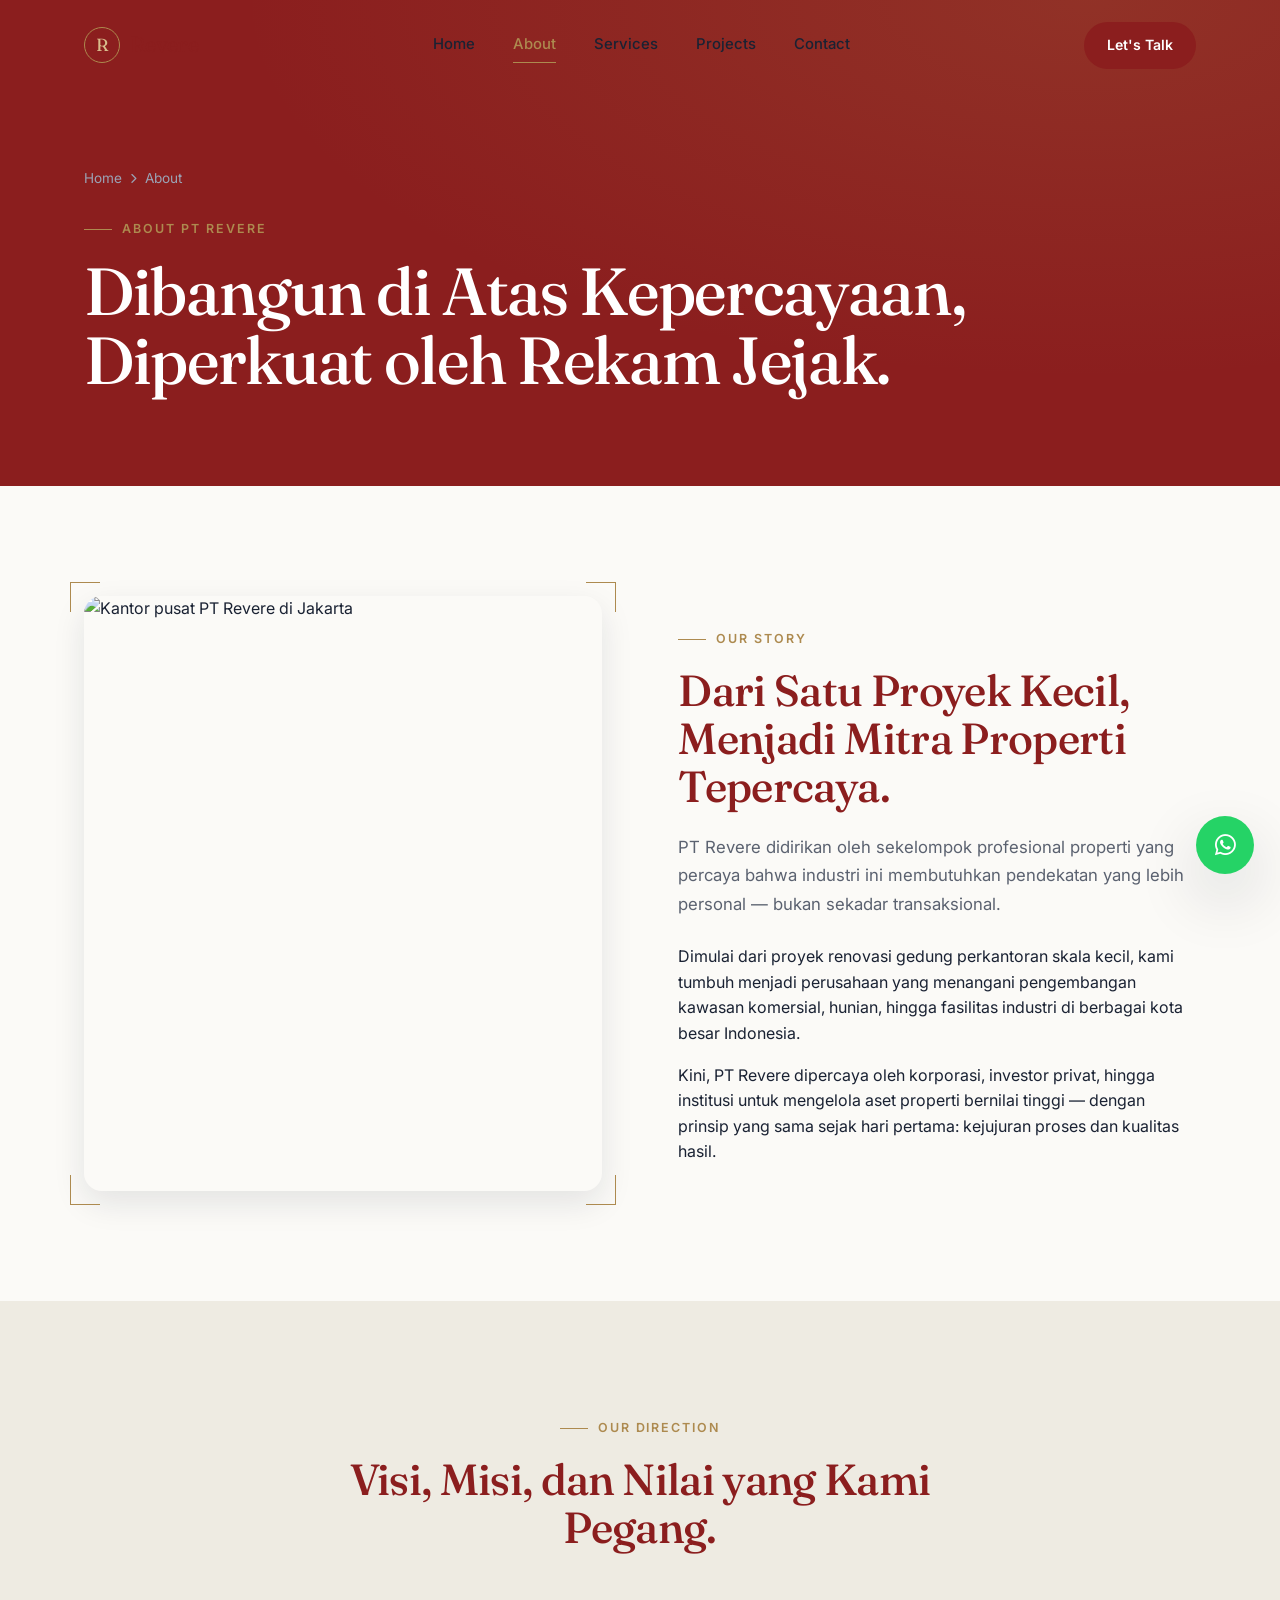
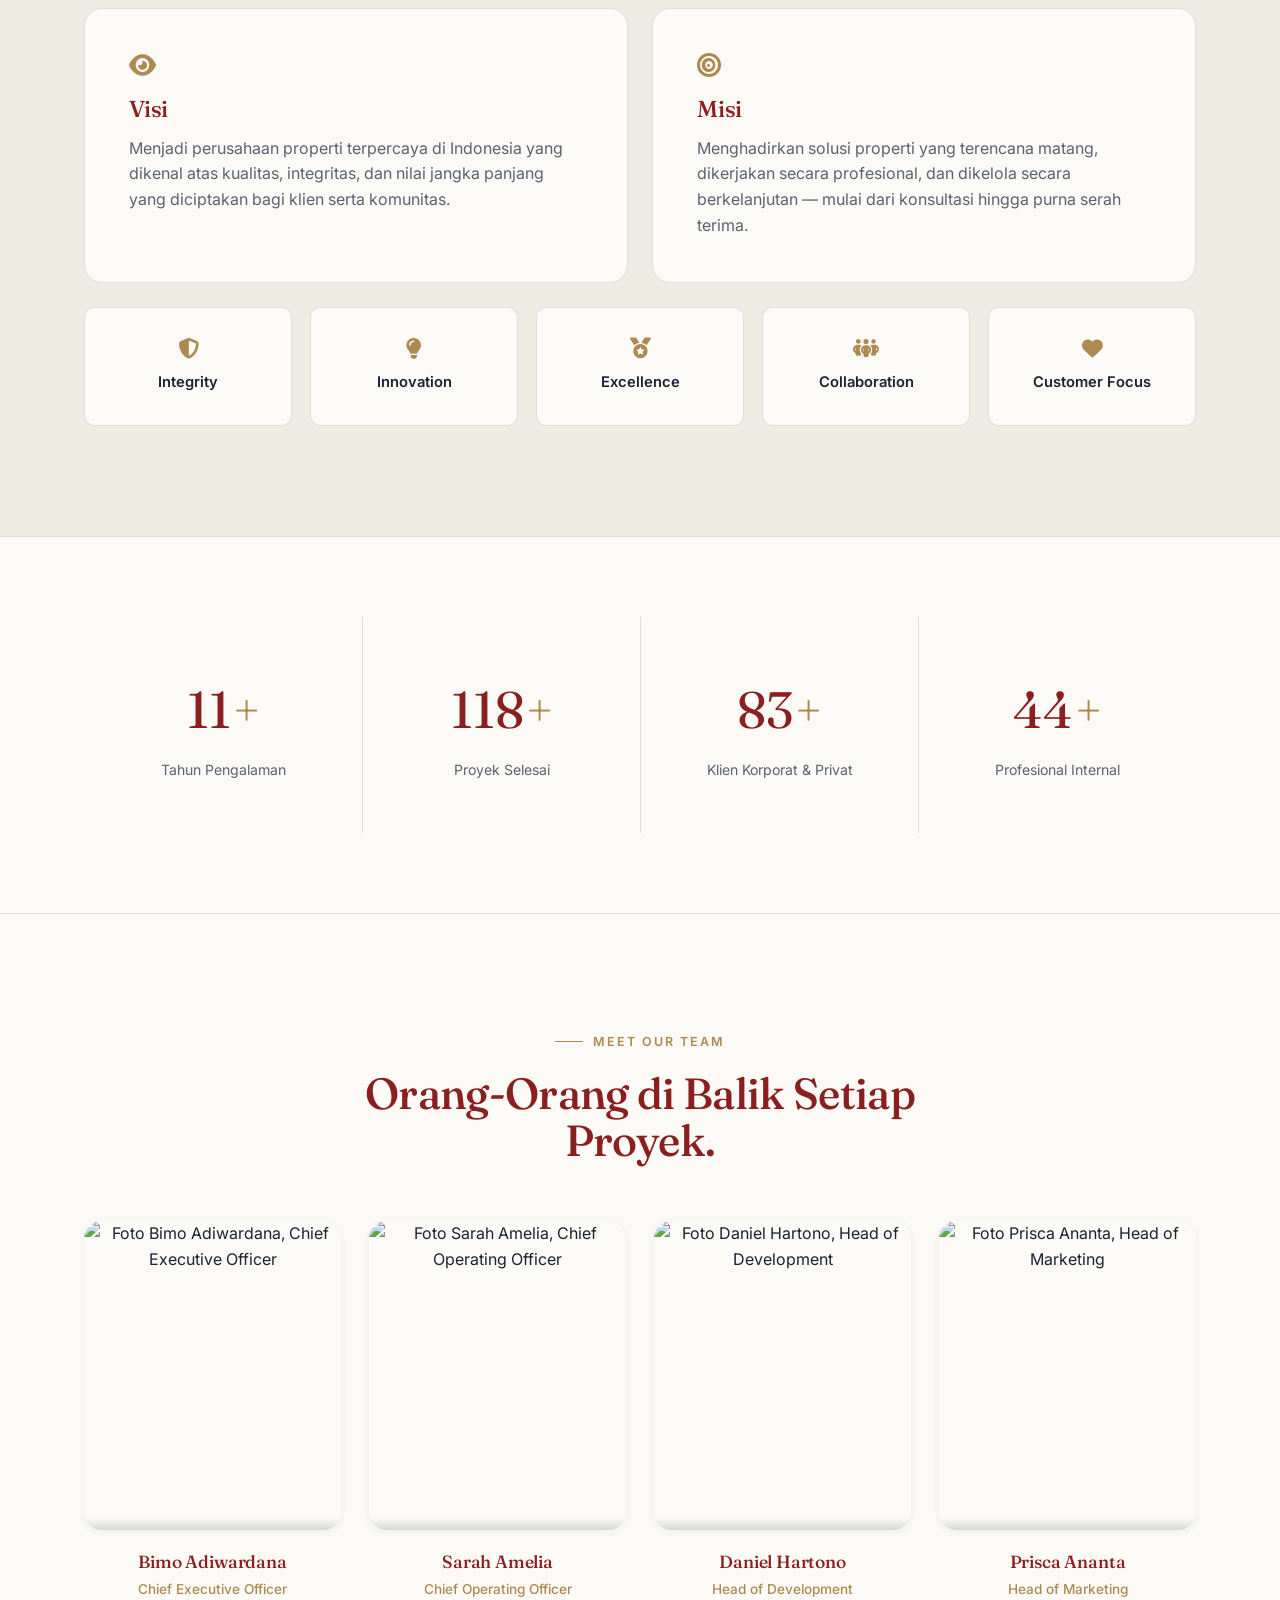
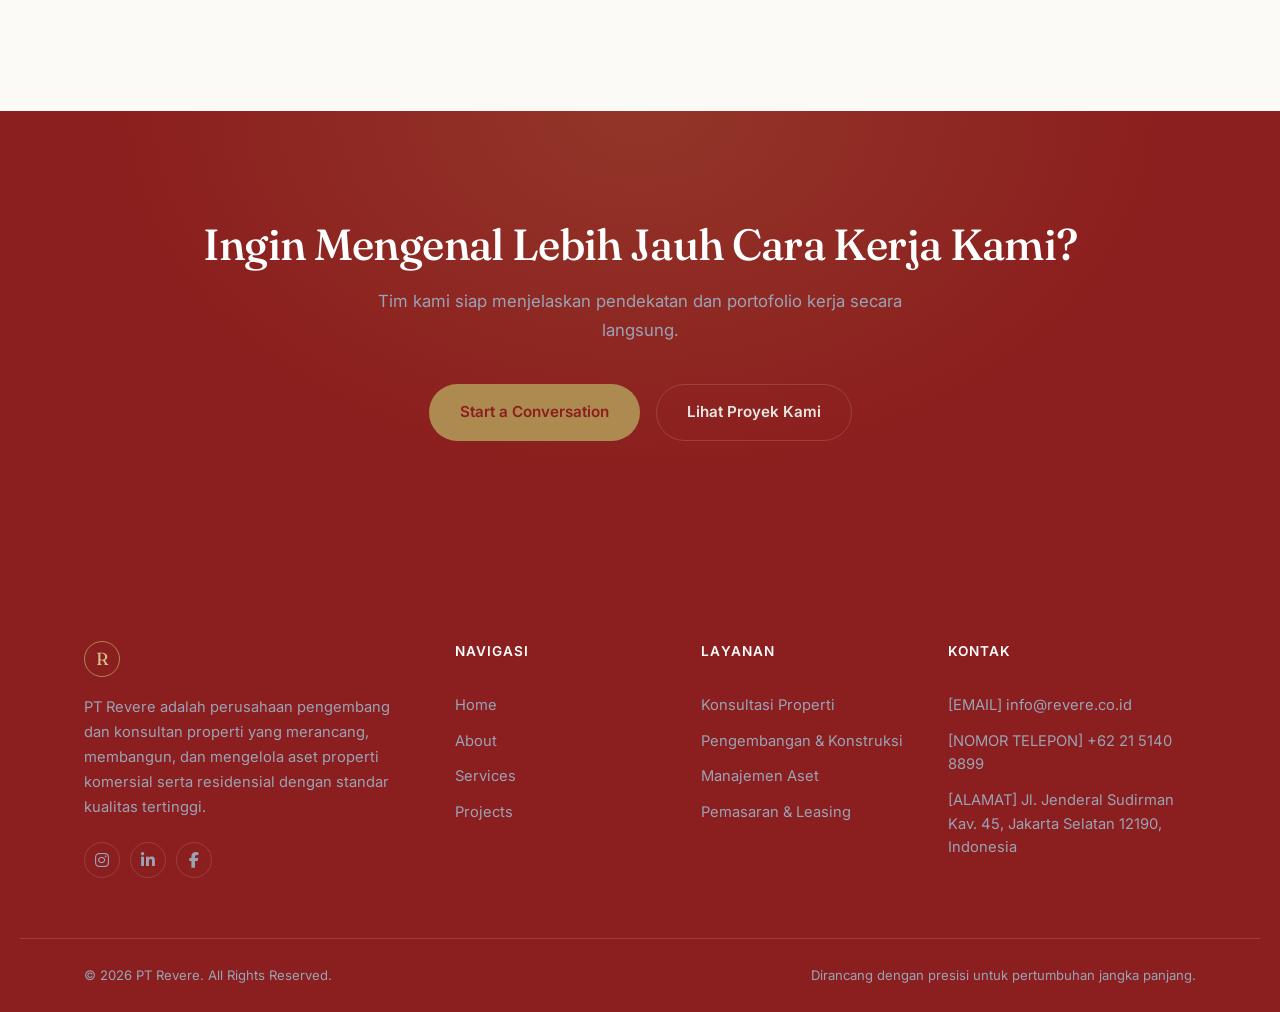
==== about.html @ 0e7189b9 "fix all" ====
<!DOCTYPE html>
<html lang="id">
<head>
<meta charset="UTF-8">
<meta name="viewport" content="width=device-width, initial-scale=1.0">
<title>Tentang Kami — PT Revere</title>
<meta name="description" content="Kenali PT Revere: sejarah, visi, misi, nilai inti, dan tim di balik proyek-proyek properti terpercaya.">
<meta name="robots" content="index, follow">
<link rel="canonical" href="https://www.revere.co.id/about.html">

<!-- Open Graph -->
<meta property="og:type" content="website">
<meta property="og:title" content="Tentang Kami — PT Revere">
<meta property="og:description" content="Kenali PT Revere: sejarah, visi, misi, nilai inti, dan tim di balik proyek-proyek properti terpercaya.">
<meta property="og:url" content="https://www.revere.co.id/about.html">
<meta property="og:site_name" content="PT Revere">
<meta property="og:image" content="https://www.revere.co.id/assets/images/hero/og-cover.jpg">
<meta name="twitter:card" content="summary_large_image">

<!-- Favicon -->
<link rel="icon" type="image/png" href="assets/images/favicon.png">

<!-- Fonts -->
<link rel="preconnect" href="https://fonts.googleapis.com">
<link rel="preconnect" href="https://fonts.gstatic.com" crossorigin>
<link href="https://fonts.googleapis.com/css2?family=Fraunces:ital,opsz,wght@0,9..144,300;0,9..144,400;0,9..144,500;0,9..144,600;1,9..144,400;1,9..144,500&family=Inter:wght@300;400;500;600;700&display=swap" rel="stylesheet">

<!-- Icons -->
<link rel="stylesheet" href="https://cdnjs.cloudflare.com/ajax/libs/font-awesome/6.5.1/css/all.min.css">

<!-- Styles -->
<link rel="stylesheet" href="assets/css/style.css">

<!-- Structured Data -->
<script type="application/ld+json">
{
  "@context": "https://schema.org",
  "@type": "Organization",
  "name": "PT Revere",
  "url": "https://www.revere.co.id",
  "logo": "https://www.revere.co.id/assets/images/logo.png",
  "description": "PT Revere adalah perusahaan pengembang dan konsultan properti yang merancang, membangun, dan mengelola aset properti komersial serta residensial dengan standar kualitas tertinggi.",
  "address": {
    "@type": "PostalAddress",
    "streetAddress": "[ALAMAT] Jl. Jenderal Sudirman Kav. 45, Jakarta Selatan 12190, Indonesia"
  },
  "contactPoint": {
    "@type": "ContactPoint",
    "telephone": "[NOMOR TELEPON] +62 21 5140 8899",
    "contactType": "customer service"
  }
}
</script>
</head>
<body>
<a class="skip-link" href="#main-content">Langsung ke konten</a>
<header class="site-nav" id="siteNav">
  <div class="nav-inner">
    <a href="index.html" class="nav-logo" aria-label="PT Revere — Beranda">
      <span class="nav-logo-mark">R</span>
      <span class="nav-logo-text">Revere</span>
    </a>

    <nav class="nav-links" id="navLinks" aria-label="Navigasi utama">
      <a href="index.html" class="">Home</a>
      <a href="about.html" class="active">About</a>
      <a href="services.html" class="">Services</a>
      <a href="projects.html" class="">Projects</a>
      <a href="contact.html" class="">Contact</a>
    </nav>

    <div class="nav-actions">
      <a href="contact.html" class="btn btn-primary btn-sm nav-cta">Let's Talk</a>
      <button class="nav-toggle" id="navToggle" aria-label="Buka menu navigasi" aria-expanded="false" aria-controls="mobileDrawer">
        <span></span><span></span><span></span>
      </button>
    </div>
  </div>
</header>

<div class="mobile-drawer" id="mobileDrawer" aria-hidden="true">
  <nav aria-label="Navigasi mobile">
    <a href="index.html" class="">Home</a>
    <a href="about.html" class="active">About</a>
    <a href="services.html" class="">Services</a>
    <a href="projects.html" class="">Projects</a>
    <a href="contact.html" class="">Contact</a>
  </nav>
  <div class="mobile-drawer-footer">
    <a href="contact.html" class="btn btn-primary btn-block">Let's Talk</a>
    <p>[NOMOR TELEPON] +62 21 5140 8899</p>
  </div>
</div>
<div class="drawer-overlay" id="drawerOverlay"></div>

<main id="main-content">

  <section class="page-header">
    <div class="container">
      <div class="breadcrumb"><a href="index.html">Home</a> <i class="fa-solid fa-chevron-right" style="font-size:.65rem"></i> <span>About</span></div>
      <span class="eyebrow">About PT Revere</span>
      <h1 class="h1">Dibangun di Atas Kepercayaan, Diperkuat oleh Rekam Jejak.</h1>
    </div>
  </section>

  <!-- ================= STORY ================= -->
  <section class="bg-paper">
    <div class="container split">
      <div class="split-media reveal">
        <div class="frame">
          <img src="https://images.unsplash.com/photo-1541888946425-d81bb19240f5?q=80&w=900&auto=format&fit=crop" alt="Kantor pusat PT Revere di Jakarta" loading="lazy">
        </div>
        <div class="corner-brackets"><span></span><span></span><span></span><span></span></div>
      </div>
      <div class="split-copy reveal">
        <span class="eyebrow">Our Story</span>
        <h2 class="h2">Dari Satu Proyek Kecil, Menjadi Mitra Properti Tepercaya.</h2>
        <p class="lede">PT Revere didirikan oleh sekelompok profesional properti yang percaya bahwa industri ini membutuhkan pendekatan yang lebih personal — bukan sekadar transaksional.</p>
        <p>Dimulai dari proyek renovasi gedung perkantoran skala kecil, kami tumbuh menjadi perusahaan yang menangani pengembangan kawasan komersial, hunian, hingga fasilitas industri di berbagai kota besar Indonesia.</p>
        <p>Kini, PT Revere dipercaya oleh korporasi, investor privat, hingga institusi untuk mengelola aset properti bernilai tinggi — dengan prinsip yang sama sejak hari pertama: kejujuran proses dan kualitas hasil.</p>
      </div>
    </div>
  </section>

  <!-- ================= VISION MISSION VALUES ================= -->
  <section class="bg-stone">
    <div class="container">
      <div class="section-label reveal">
        <span class="eyebrow" style="justify-content:center">Our Direction</span>
        <h2 class="h2">Visi, Misi, dan Nilai yang Kami Pegang.</h2>
      </div>

      <div class="vm-grid reveal">
        <div class="vm-card">
          <i class="fa-solid fa-eye"></i>
          <h3 class="h3">Visi</h3>
          <p>Menjadi perusahaan properti terpercaya di Indonesia yang dikenal atas kualitas, integritas, dan nilai jangka panjang yang diciptakan bagi klien serta komunitas.</p>
        </div>
        <div class="vm-card">
          <i class="fa-solid fa-bullseye"></i>
          <h3 class="h3">Misi</h3>
          <p>Menghadirkan solusi properti yang terencana matang, dikerjakan secara profesional, dan dikelola secara berkelanjutan — mulai dari konsultasi hingga purna serah terima.</p>
        </div>
      </div>

      <div class="values-row reveal">
        <div class="value-chip"><i class="fa-solid fa-shield-halved"></i><span>Integrity</span></div>
        <div class="value-chip"><i class="fa-solid fa-lightbulb"></i><span>Innovation</span></div>
        <div class="value-chip"><i class="fa-solid fa-medal"></i><span>Excellence</span></div>
        <div class="value-chip"><i class="fa-solid fa-people-group"></i><span>Collaboration</span></div>
        <div class="value-chip"><i class="fa-solid fa-heart"></i><span>Customer Focus</span></div>
      </div>
    </div>
  </section>

  <!-- ================= STATS ================= -->
  <section class="stats-strip section-tight">
    <div class="container">
      <div class="stats-grid">
                <div class="stat-item reveal">
          <div class="stat-value" data-count="12">
            <span class="num">0</span><span class="suffix">+</span>
          </div>
          <div class="stat-label">Tahun Pengalaman</div>
        </div>
                <div class="stat-item reveal">
          <div class="stat-value" data-count="120">
            <span class="num">0</span><span class="suffix">+</span>
          </div>
          <div class="stat-label">Proyek Selesai</div>
        </div>
                <div class="stat-item reveal">
          <div class="stat-value" data-count="85">
            <span class="num">0</span><span class="suffix">+</span>
          </div>
          <div class="stat-label">Klien Korporat &amp; Privat</div>
        </div>
                <div class="stat-item reveal">
          <div class="stat-value" data-count="45">
            <span class="num">0</span><span class="suffix">+</span>
          </div>
          <div class="stat-label">Profesional Internal</div>
        </div>
              </div>
    </div>
  </section>

  <!-- ================= TEAM ================= -->
  <section class="bg-paper">
    <div class="container">
      <div class="section-label reveal">
        <span class="eyebrow" style="justify-content:center">Meet Our Team</span>
        <h2 class="h2">Orang-Orang di Balik Setiap Proyek.</h2>
      </div>
      <div class="team-grid reveal">
                <div class="team-card">
          <div class="team-photo">
            <img src="https://images.unsplash.com/photo-1560250097-0b93528c311a?q=80&amp;w=800&amp;auto=format&amp;fit=crop" alt="Foto Bimo Adiwardana, Chief Executive Officer" loading="lazy">
            <div class="team-social">
              <a href="#" aria-label="LinkedIn Bimo Adiwardana"><i class="fa-brands fa-linkedin-in"></i></a>
              <a href="#" aria-label="Email Bimo Adiwardana"><i class="fa-solid fa-envelope"></i></a>
            </div>
          </div>
          <h3>Bimo Adiwardana</h3>
          <span>Chief Executive Officer</span>
        </div>
                <div class="team-card">
          <div class="team-photo">
            <img src="https://images.unsplash.com/photo-1573497019940-1c28c88b4f3e?q=80&amp;w=800&amp;auto=format&amp;fit=crop" alt="Foto Sarah Amelia, Chief Operating Officer" loading="lazy">
            <div class="team-social">
              <a href="#" aria-label="LinkedIn Sarah Amelia"><i class="fa-brands fa-linkedin-in"></i></a>
              <a href="#" aria-label="Email Sarah Amelia"><i class="fa-solid fa-envelope"></i></a>
            </div>
          </div>
          <h3>Sarah Amelia</h3>
          <span>Chief Operating Officer</span>
        </div>
                <div class="team-card">
          <div class="team-photo">
            <img src="https://images.unsplash.com/photo-1519085360753-af0119f7cbe7?q=80&amp;w=800&amp;auto=format&amp;fit=crop" alt="Foto Daniel Hartono, Head of Development" loading="lazy">
            <div class="team-social">
              <a href="#" aria-label="LinkedIn Daniel Hartono"><i class="fa-brands fa-linkedin-in"></i></a>
              <a href="#" aria-label="Email Daniel Hartono"><i class="fa-solid fa-envelope"></i></a>
            </div>
          </div>
          <h3>Daniel Hartono</h3>
          <span>Head of Development</span>
        </div>
                <div class="team-card">
          <div class="team-photo">
            <img src="https://images.unsplash.com/photo-1580489944761-15a19d654956?q=80&amp;w=800&amp;auto=format&amp;fit=crop" alt="Foto Prisca Ananta, Head of Marketing" loading="lazy">
            <div class="team-social">
              <a href="#" aria-label="LinkedIn Prisca Ananta"><i class="fa-brands fa-linkedin-in"></i></a>
              <a href="#" aria-label="Email Prisca Ananta"><i class="fa-solid fa-envelope"></i></a>
            </div>
          </div>
          <h3>Prisca Ananta</h3>
          <span>Head of Marketing</span>
        </div>
              </div>
    </div>
  </section>

  <!-- ================= CTA ================= -->
  <section class="cta-banner">
    <div class="container">
      <h2 class="h2">Ingin Mengenal Lebih Jauh Cara Kerja Kami?</h2>
      <p class="lede">Tim kami siap menjelaskan pendekatan dan portofolio kerja secara langsung.</p>
      <div class="cta-actions">
        <a href="contact.html" class="btn btn-on-ink">Start a Conversation</a>
        <a href="projects.html" class="btn btn-ghost-on-ink">Lihat Proyek Kami</a>
      </div>
    </div>
  </section>

</main>

<footer class="site-footer">
  <div class="footer-top">
    <div class="footer-brand">
      <a href="index.html" class="nav-logo">
        <span class="nav-logo-mark">R</span>
        <span class="nav-logo-text">Revere</span>
      </a>
      <p>PT Revere adalah perusahaan pengembang dan konsultan properti yang merancang, membangun, dan mengelola aset properti komersial serta residensial dengan standar kualitas tertinggi.</p>
      <div class="footer-social">
        <a href="https://instagram.com/revere.co.id" aria-label="Instagram PT Revere" target="_blank" rel="noopener"><i class="fa-brands fa-instagram"></i></a>
        <a href="https://linkedin.com/company/revere" aria-label="LinkedIn PT Revere" target="_blank" rel="noopener"><i class="fa-brands fa-linkedin-in"></i></a>
        <a href="https://facebook.com/revere.co.id" aria-label="Facebook PT Revere" target="_blank" rel="noopener"><i class="fa-brands fa-facebook-f"></i></a>
      </div>
    </div>

    <div class="footer-col">
      <h4>Navigasi</h4>
      <a href="index.html">Home</a>
      <a href="about.html">About</a>
      <a href="services.html">Services</a>
      <a href="projects.html">Projects</a>
    </div>

    <div class="footer-col">
      <h4>Layanan</h4>
      <a href="services.html">Konsultasi Properti</a>
      <a href="services.html">Pengembangan & Konstruksi</a>
      <a href="services.html">Manajemen Aset</a>
      <a href="services.html">Pemasaran & Leasing</a>
    </div>

    <div class="footer-col">
      <h4>Kontak</h4>
      <a href="mailto:[EMAIL] info@revere.co.id">[EMAIL] info@revere.co.id</a>
      <a href="tel:[NOMOR TELEPON] +62 21 5140 8899">[NOMOR TELEPON] +62 21 5140 8899</a>
      <span class="footer-address">[ALAMAT] Jl. Jenderal Sudirman Kav. 45, Jakarta Selatan 12190, Indonesia</span>
    </div>
  </div>

  <div class="footer-bottom">
    <p>&copy; 2026 PT Revere. All Rights Reserved.</p>
    <p class="footer-credit">Dirancang dengan presisi untuk pertumbuhan jangka panjang.</p>
  </div>
</footer>

<a href="https://wa.me/6281234567890" class="whatsapp-fab" aria-label="Hubungi via WhatsApp" target="_blank" rel="noopener">
  <i class="fa-brands fa-whatsapp"></i>
</a>

<script src="assets/js/script.js"></script>
</body>
</html>
---- assets/css/style.css ----
/* ============================================================
   PT REVERE — DESIGN SYSTEM
  Direction: "Ink & Bronze" — editorial, architectural, premium.
   Display: Fraunces (serif, editorial) · Body: Inter
   Signature: blueprint corner-brackets framing key visuals,
   referencing architectural drawing conventions.
   ============================================================ */

:root {
  /* Color */
  --ink:          #8B1E1E;   /* primary — deep red background */
  --ink-2:        #5C1212;   /* secondary red, for gradients/panels */
  --bronze:       #AD8A4F;   /* accent — warm bronze */
  --bronze-light: #D8BD8C;
  --stone:        #EEEBE2;   /* background — warm stone */
  --stone-deep:   #E4DFD1;
  --white:        #FFFFFF;
  --paper:        #FBFAF7;
  --text:         #1A2233;
  --text-muted:   #5B6270;
  --text-on-ink:  #E8E7E2;
  --text-on-ink-muted: #9AA3B5;
  --line:         rgba(16, 27, 45, 0.12);
  --line-on-ink:  rgba(232, 231, 226, 0.16);

  /* Type */
  --font-display: 'Fraunces', Georgia, serif;
  --font-body: 'Inter', -apple-system, BlinkMacSystemFont, sans-serif;

  /* Spacing / layout */
  --container: 1240px;
  --gutter: clamp(20px, 5vw, 64px);
  --radius: 10px;
  --radius-lg: 18px;
  --shadow-sm: 0 2px 10px rgba(16,27,45,0.06);
  --shadow-md: 0 12px 32px rgba(16,27,45,0.10);
  --shadow-lg: 0 24px 64px rgba(16,27,45,0.16);
  --ease: cubic-bezier(.4,0,.2,1);
}

/* ── Reset ─────────────────────────────────────────────────── */
*, *::before, *::after { box-sizing: border-box; }
html { scroll-behavior: smooth; }
@media (prefers-reduced-motion: reduce) {
  html { scroll-behavior: auto; }
  *, *::before, *::after { animation-duration: 0.01ms !important; animation-iteration-count: 1 !important; transition-duration: 0.01ms !important; scroll-behavior: auto !important; }
}
body {
  margin: 0;
  font-family: var(--font-body);
  color: var(--text);
  background: var(--paper);
  -webkit-font-smoothing: antialiased;
  line-height: 1.6;
  overflow-x: hidden;
}
img { max-width: 100%; display: block; }
a { color: inherit; text-decoration: none; }
ul { list-style: none; margin: 0; padding: 0; }
button { font-family: inherit; cursor: pointer; }
h1, h2, h3, h4 { font-family: var(--font-display); color: var(--ink); margin: 0; font-weight: 500; letter-spacing: -0.01em; }
p { margin: 0; }

.skip-link {
  position: absolute; left: -999px; top: 0; background: var(--ink); color: var(--white);
  padding: 12px 20px; z-index: 999; border-radius: 0 0 8px 0;
}
.skip-link:focus { left: 0; }

:focus-visible { outline: 2px solid var(--bronze); outline-offset: 3px; }

.container { max-width: var(--container); margin: 0 auto; padding: 0 var(--gutter); }

/* ── Type scale ────────────────────────────────────────────── */
.h1 { font-size: clamp(2.6rem, 5.2vw, 4.6rem); line-height: 1.04; letter-spacing: -0.02em; }
.h2 { font-size: clamp(2rem, 3.4vw, 3rem); line-height: 1.1; letter-spacing: -0.015em; }
.h3 { font-size: clamp(1.3rem, 1.8vw, 1.6rem); line-height: 1.25; }
.eyebrow {
  display: inline-flex; align-items: center; gap: 10px;
  font-size: 0.78rem; letter-spacing: 0.16em; text-transform: uppercase;
  color: var(--bronze); font-weight: 600; margin-bottom: 18px;
}
.eyebrow::before { content: ''; width: 28px; height: 1px; background: var(--bronze); display: inline-block; }
.lede { font-size: clamp(1.05rem, 1.3vw, 1.2rem); color: var(--text-muted); line-height: 1.7; }
.section-label { text-align: center; margin: 0 auto 56px; max-width: 640px; }
.section-label.left { margin-left: 0; text-align: left; }

/* ── Buttons ───────────────────────────────────────────────── */
.btn {
  display: inline-flex; align-items: center; justify-content: center; gap: 10px;
  padding: 15px 30px; border-radius: 100px; font-weight: 600; font-size: 0.95rem;
  border: 1px solid transparent; transition: all .3s var(--ease); white-space: nowrap;
}
.btn-primary { background: var(--ink); color: var(--white); }
.btn-primary:hover { background: var(--bronze); transform: translateY(-2px); box-shadow: var(--shadow-md); }
.btn-outline { background: transparent; border-color: var(--line); color: var(--ink); }
.btn-outline:hover { border-color: var(--ink); background: var(--ink); color: var(--white); }
.btn-on-ink { background: var(--bronze); color: var(--ink); }
.btn-on-ink:hover { background: var(--bronze-light); transform: translateY(-2px); }
.btn-ghost-on-ink { background: transparent; border-color: var(--line-on-ink); color: var(--text-on-ink); }
.btn-ghost-on-ink:hover { border-color: var(--bronze); color: var(--bronze-light); }
.btn-sm { padding: 11px 22px; font-size: 0.88rem; }
.btn-block { width: 100%; }
.text-link { display: inline-flex; align-items: center; gap: 8px; font-weight: 600; color: var(--ink); border-bottom: 1px solid var(--line); padding-bottom: 3px; transition: gap .25s var(--ease), color .25s; }
.text-link:hover { gap: 13px; color: var(--bronze); }

/* ── Navbar ────────────────────────────────────────────────── */
.site-nav {
  position: fixed; top: 0; left: 0; right: 0; z-index: 200;
  transition: background .35s var(--ease), box-shadow .35s var(--ease), padding .35s var(--ease), border-color .35s;
  padding: 22px 0;
  border-bottom: 1px solid transparent;
}
.site-nav.solid {
  background: rgba(251,250,247,0.92); backdrop-filter: blur(14px);
  box-shadow: var(--shadow-sm); padding: 14px 0; border-color: var(--line);
}
.nav-inner { max-width: var(--container); margin: 0 auto; padding: 0 var(--gutter); display: flex; align-items: center; justify-content: space-between; }
.nav-logo { display: flex; align-items: center; gap: 10px; }
.nav-logo-mark {
  width: 36px; height: 36px; border-radius: 50%; background: var(--ink); color: var(--bronze-light);
  display: flex; align-items: center; justify-content: center; font-family: var(--font-display); font-size: 1.1rem;
  border: 1px solid var(--bronze);
}
.nav-logo-text { font-family: var(--font-display); font-size: 1.35rem; color: var(--ink); letter-spacing: -0.01em; }
.site-nav.transparent-hero:not(.solid) .nav-logo-text,
.site-nav.transparent-hero:not(.solid) .nav-links a { color: var(--text-on-ink); }
.site-nav.transparent-hero:not(.solid) .nav-logo-mark { background: rgba(232,231,226,0.1); border-color: var(--bronze-light); }

.nav-links { display: flex; align-items: center; gap: 38px; }
.nav-links a { font-size: 0.93rem; font-weight: 500; color: var(--text); position: relative; padding: 4px 0; transition: color .25s; }
.nav-links a::after { content: ''; position: absolute; left: 0; bottom: -2px; width: 0; height: 1px; background: var(--bronze); transition: width .3s var(--ease); }
.nav-links a:hover, .nav-links a.active { color: var(--bronze); }
.nav-links a:hover::after, .nav-links a.active::after { width: 100%; }

.nav-actions { display: flex; align-items: center; gap: 18px; }
.nav-toggle { display: none; flex-direction: column; gap: 5px; background: none; border: none; padding: 6px; }
.nav-toggle span { width: 22px; height: 2px; background: var(--ink); transition: all .3s var(--ease); }
.site-nav.transparent-hero:not(.solid) .nav-toggle span { background: var(--text-on-ink); }

.mobile-drawer {
  position: fixed; top: 0; right: -100%; width: min(340px, 84vw); height: 100vh; z-index: 300;
  background: var(--ink); padding: 100px 32px 32px; transition: right .4s var(--ease);
  display: flex; flex-direction: column; justify-content: space-between;
}
.mobile-drawer.open { right: 0; }
.mobile-drawer nav { display: flex; flex-direction: column; gap: 6px; }
.mobile-drawer nav a { color: var(--text-on-ink); font-family: var(--font-display); font-size: 1.5rem; padding: 12px 0; border-bottom: 1px solid var(--line-on-ink); }
.mobile-drawer nav a.active { color: var(--bronze-light); }
.mobile-drawer-footer { display: flex; flex-direction: column; gap: 14px; }
.mobile-drawer-footer p { color: var(--text-on-ink-muted); font-size: 0.9rem; }
.drawer-overlay { position: fixed; inset: 0; background: rgba(16,27,45,0.5); z-index: 250; opacity: 0; visibility: hidden; transition: opacity .35s; }
.drawer-overlay.open { opacity: 1; visibility: visible; }

/* ── Hero ──────────────────────────────────────────────────── */
.hero {
  position: relative; background: var(--ink); color: var(--text-on-ink);
  padding: 200px 0 120px; overflow: hidden;
}
.hero::before {
  content: ''; position: absolute; inset: 0;
  background:
    linear-gradient(180deg, rgba(16,27,45,0.2), rgba(16,27,45,0.85)),
    radial-gradient(ellipse at 80% 20%, rgba(173,138,79,0.18), transparent 55%);
  z-index: 0;
}
.hero-grid {
  position: relative; z-index: 1; display: grid; grid-template-columns: 1.05fr 0.95fr;
  gap: clamp(30px, 6vw, 90px); align-items: center;
}
.hero-copy .h1 { color: var(--white); margin: 0 0 24px; }
.hero-copy .h1 em { font-style: italic; color: var(--bronze-light); font-weight: 400; }
.hero-copy .lede { color: var(--text-on-ink-muted); max-width: 460px; margin-bottom: 40px; }
.hero-actions { display: flex; gap: 16px; flex-wrap: wrap; }
.hero-visual { position: relative; }
.hero-frame { position: relative; border-radius: var(--radius-lg); overflow: hidden; aspect-ratio: 4/5; box-shadow: var(--shadow-lg); }
.hero-frame img { width: 100%; height: 100%; object-fit: cover; }
.hero-corner-brackets span { position: absolute; width: 34px; height: 34px; border: 1.5px solid var(--bronze-light); opacity: .9; }
.hero-corner-brackets span:nth-child(1){ top:-14px; left:-14px; border-right:none; border-bottom:none; }
.hero-corner-brackets span:nth-child(2){ top:-14px; right:-14px; border-left:none; border-bottom:none; }
.hero-corner-brackets span:nth-child(3){ bottom:-14px; left:-14px; border-right:none; border-top:none; }
.hero-corner-brackets span:nth-child(4){ bottom:-14px; right:-14px; border-left:none; border-top:none; }
.hero-badge {
  position: absolute; left: -28px; bottom: 34px; background: var(--paper); color: var(--ink);
  padding: 20px 24px; border-radius: var(--radius); box-shadow: var(--shadow-lg); max-width: 230px;
}
.hero-badge strong { display: block; font-family: var(--font-display); font-size: 1.7rem; color: var(--bronze); }
.hero-badge span { font-size: 0.82rem; color: var(--text-muted); }
.scroll-indicator {
  position: absolute; left: var(--gutter); bottom: 42px; z-index: 1; display: flex; align-items: center; gap: 12px;
  color: var(--text-on-ink-muted); font-size: 0.78rem; letter-spacing: 0.1em; text-transform: uppercase;
}
.scroll-indicator .line { width: 1px; height: 34px; background: linear-gradient(var(--bronze-light), transparent); animation: scrollLine 2s infinite var(--ease); }
@keyframes scrollLine { 0%{ transform: scaleY(0); transform-origin: top;} 50%{ transform: scaleY(1); transform-origin: top;} 51%{ transform-origin: bottom;} 100%{ transform: scaleY(0); transform-origin: bottom;} }

/* ── Page header (inner pages) ─────────────────────────────── */
.page-header { background: var(--ink); color: var(--text-on-ink); padding: 168px 0 90px; position: relative; overflow: hidden; }
.page-header::before { content:''; position:absolute; inset:0; background: radial-gradient(ellipse at 85% 0%, rgba(173,138,79,0.18), transparent 55%); }
.page-header .container { position: relative; z-index: 1; }
.page-header .h1 { color: var(--white); }
.breadcrumb { display: flex; gap: 8px; align-items: center; color: var(--text-on-ink-muted); font-size: 0.85rem; margin-bottom: 22px; }
.breadcrumb a { color: var(--text-on-ink-muted); transition: color .2s; }
.breadcrumb a:hover { color: var(--bronze-light); }

/* ── Sections ──────────────────────────────────────────────── */
section { padding: 110px 0; }
.section-tight { padding: 80px 0; }
.bg-stone { background: var(--stone); }
.bg-ink { background: var(--ink); color: var(--text-on-ink); }
.bg-ink .h2, .bg-ink .h3 { color: var(--white); }
.bg-paper { background: var(--paper); }

/* ── Trust stats ───────────────────────────────────────────── */
.stats-strip { border-top: 1px solid var(--line); border-bottom: 1px solid var(--line); background: var(--paper); }
.stats-grid { display: grid; grid-template-columns: repeat(4, 1fr); }
.stat-item { padding: 52px 24px; text-align: center; border-left: 1px solid var(--line); }
.stat-item:first-child { border-left: none; }
.stat-value { font-family: var(--font-display); font-size: clamp(2.2rem, 4vw, 3.2rem); color: var(--ink); display: flex; justify-content: center; gap: 2px; }
.stat-value .suffix { color: var(--bronze); }
.stat-label { color: var(--text-muted); font-size: 0.88rem; margin-top: 8px; }

/* ── About split ───────────────────────────────────────────── */
.split { display: grid; grid-template-columns: 1fr 1fr; gap: clamp(30px, 6vw, 90px); align-items: center; }
.split-media { position: relative; }
.split-media .frame { position: relative; border-radius: var(--radius-lg); overflow: hidden; box-shadow: var(--shadow-md); }
.split-media img { width: 100%; aspect-ratio: 4/4.6; object-fit: cover; }
.corner-brackets { position: absolute; inset: -14px; pointer-events: none; }
.corner-brackets span { position: absolute; width: 30px; height: 30px; border: 1.5px solid var(--bronze); }
.corner-brackets span:nth-child(1){ top:0; left:0; border-right:none; border-bottom:none; }
.corner-brackets span:nth-child(2){ top:0; right:0; border-left:none; border-bottom:none; }
.corner-brackets span:nth-child(3){ bottom:0; left:0; border-right:none; border-top:none; }
.corner-brackets span:nth-child(4){ bottom:0; right:0; border-left:none; border-top:none; }
.split-copy .h2 { margin-bottom: 22px; }
.split-copy p + p { margin-top: 16px; }
.split-copy .lede { margin-bottom: 26px; }

/* ── Vision / Mission / Values ─────────────────────────────── */
.vm-grid { display: grid; grid-template-columns: repeat(2, 1fr); gap: 24px; margin-bottom: 24px; }
.vm-card { background: var(--paper); border: 1px solid var(--line); border-radius: var(--radius-lg); padding: 44px; }
.vm-card i { color: var(--bronze); font-size: 1.5rem; margin-bottom: 18px; }
.vm-card h3 { margin-bottom: 12px; }
.vm-card p { color: var(--text-muted); }
.values-row { display: grid; grid-template-columns: repeat(5, 1fr); gap: 18px; }
.value-chip { text-align: center; padding: 30px 14px; background: var(--paper); border: 1px solid var(--line); border-radius: var(--radius); transition: border-color .25s, transform .25s; }
.value-chip:hover { border-color: var(--bronze); transform: translateY(-4px); }
.value-chip i { color: var(--bronze); font-size: 1.3rem; margin-bottom: 12px; }
.value-chip span { display: block; font-weight: 600; font-size: 0.92rem; }

/* ── Services ──────────────────────────────────────────────── */
.services-grid { display: grid; grid-template-columns: repeat(2, 1fr); gap: 1px; background: var(--line); border: 1px solid var(--line); border-radius: var(--radius-lg); overflow: hidden; }
.service-card { background: var(--paper); padding: 46px 42px; position: relative; transition: background .3s var(--ease); }
.service-card:hover { background: var(--ink); }
.service-card:hover .h3, .service-card:hover p { color: var(--text-on-ink); }
.service-card:hover .service-index { color: var(--bronze-light); border-color: var(--line-on-ink); }
.service-card:hover i { color: var(--bronze-light); }
.service-card:hover .service-arrow { opacity: 1; transform: translate(4px,-4px); border-color: var(--bronze-light); color: var(--bronze-light); }
.service-top { display: flex; justify-content: space-between; align-items: flex-start; margin-bottom: 28px; }
.service-index { font-family: var(--font-display); font-size: 0.85rem; color: var(--text-muted); border: 1px solid var(--line); border-radius: 100px; padding: 5px 12px; transition: color .3s, border-color .3s; }
.service-card i { font-size: 1.6rem; color: var(--ink); transition: color .3s; margin-bottom: 20px; display: block; }
.service-card h3 { margin-bottom: 12px; transition: color .3s; }
.service-card p { color: var(--text-muted); transition: color .3s; margin-bottom: 26px; max-width: 42ch; }
.service-arrow {
  width: 42px; height: 42px; border-radius: 50%; border: 1px solid var(--line);
  display: flex; align-items: center; justify-content: center; opacity: .7;
  transition: all .3s var(--ease); color: var(--ink);
}

/* ── Why choose us ─────────────────────────────────────────── */
.why-grid { display: grid; grid-template-columns: 1fr 1fr; gap: clamp(30px,6vw,90px); align-items: center; }
.why-list { display: flex; flex-direction: column; }
.why-item { display: flex; gap: 24px; padding: 26px 0; border-bottom: 1px solid var(--line); }
.why-item:first-child { padding-top: 0; }
.why-num { font-family: var(--font-display); font-size: 1.1rem; color: var(--bronze); min-width: 34px; }
.why-item h3 { margin-bottom: 8px; }
.why-item p { color: var(--text-muted); }
.why-media { position: relative; border-radius: var(--radius-lg); overflow: hidden; box-shadow: var(--shadow-md); aspect-ratio: 4/5; }
.why-media img { width: 100%; height: 100%; object-fit: cover; }

/* ── Projects ──────────────────────────────────────────────── */
.projects-grid { display: grid; grid-template-columns: repeat(2, 1fr); gap: 28px; }
.project-card { position: relative; border-radius: var(--radius-lg); overflow: hidden; box-shadow: var(--shadow-sm); }
.project-card .thumb { position: relative; aspect-ratio: 16/11; overflow: hidden; }
.project-card img { width: 100%; height: 100%; object-fit: cover; transition: transform .6s var(--ease); }
.project-card:hover img { transform: scale(1.06); }
.project-overlay { position: absolute; inset: 0; background: linear-gradient(180deg, rgba(16,27,45,0) 40%, rgba(16,27,45,0.82) 100%); opacity: 0; transition: opacity .35s; display:flex; align-items:flex-end; padding: 26px; }
.project-card:hover .project-overlay { opacity: 1; }
.project-overlay .text-link { color: var(--bronze-light); border-color: var(--line-on-ink); }
.project-body { padding: 22px 4px 4px; }
.project-cat { font-size: 0.76rem; text-transform: uppercase; letter-spacing: 0.1em; color: var(--bronze); font-weight: 600; }
.project-body h3 { margin: 8px 0 6px; }
.project-body p { color: var(--text-muted); font-size: 0.94rem; }
.projects-cta { text-align: center; margin-top: 54px; }

/* Filters (projects.php) */
.filter-bar { display: flex; gap: 10px; flex-wrap: wrap; justify-content: center; margin-bottom: 50px; }
.filter-btn { padding: 10px 22px; border-radius: 100px; border: 1px solid var(--line); background: var(--paper); font-weight: 500; font-size: 0.88rem; transition: all .25s; }
.filter-btn.active, .filter-btn:hover { background: var(--ink); color: var(--white); border-color: var(--ink); }
.project-item { transition: opacity .35s, transform .35s; }
.project-item.hidden-item { display: none; }

/* ── Team ──────────────────────────────────────────────────── */
.team-grid { display: grid; grid-template-columns: repeat(4, 1fr); gap: 28px; }
.team-card { text-align: center; }
.team-photo { position: relative; border-radius: var(--radius-lg); overflow: hidden; aspect-ratio: 3/3.6; margin-bottom: 18px; box-shadow: var(--shadow-sm); }
.team-photo img { width: 100%; height: 100%; object-fit: cover; }
.team-social { position: absolute; bottom: -50px; left: 0; right: 0; display: flex; justify-content: center; gap: 10px; padding: 14px; transition: bottom .3s var(--ease); background: linear-gradient(0deg, rgba(16,27,45,0.85), transparent); }
.team-card:hover .team-social { bottom: 0; }
.team-social a { width: 34px; height: 34px; border-radius: 50%; background: rgba(251,250,247,0.15); display: flex; align-items: center; justify-content: center; color: var(--white); border: 1px solid rgba(251,250,247,0.35); font-size: 0.85rem; }
.team-social a:hover { background: var(--bronze); border-color: var(--bronze); color: var(--ink); }
.team-card h3 { font-size: 1.1rem; }
.team-card span { color: var(--bronze); font-size: 0.85rem; font-weight: 500; }

/* ── Testimonials ──────────────────────────────────────────── */
.testi-track { display: flex; gap: 26px; overflow-x: auto; scroll-snap-type: x mandatory; padding-bottom: 10px; scrollbar-width: none; }
.testi-track::-webkit-scrollbar { display: none; }
.testi-card { scroll-snap-align: start; min-width: min(480px, 86vw); background: var(--paper); border: 1px solid var(--line); border-radius: var(--radius-lg); padding: 42px; display: flex; flex-direction: column; gap: 22px; }
.testi-card i.fa-quote-left { color: var(--bronze); font-size: 1.6rem; }
.testi-card p.quote { font-family: var(--font-display); font-size: 1.15rem; line-height: 1.6; color: var(--ink); font-style: italic; }
.testi-person { display: flex; align-items: center; gap: 14px; }
.testi-person img { width: 46px; height: 46px; border-radius: 50%; object-fit: cover; }
.testi-person strong { display: block; font-size: 0.95rem; }
.testi-person span { font-size: 0.82rem; color: var(--text-muted); }
.testi-nav { display: flex; gap: 12px; margin-top: 34px; justify-content: center; }
.testi-nav button { width: 40px; height: 40px; border-radius: 50%; border: 1px solid var(--line); background: var(--paper); display: flex; align-items: center; justify-content: center; transition: all .25s; }
.testi-nav button:hover { background: var(--ink); color: var(--white); border-color: var(--ink); }

/* ── CTA banner ────────────────────────────────────────────── */
.cta-banner { background: var(--ink); color: var(--text-on-ink); text-align: center; position: relative; overflow: hidden; }
.cta-banner::before { content:''; position:absolute; inset:0; background: radial-gradient(ellipse at 50% 0%, rgba(173,138,79,0.22), transparent 60%); }
.cta-banner .container { position: relative; z-index: 1; }
.cta-banner .h2 { color: var(--white); margin-bottom: 18px; }
.cta-banner .lede { color: var(--text-on-ink-muted); max-width: 560px; margin: 0 auto 40px; }
.cta-actions { display: flex; gap: 16px; justify-content: center; flex-wrap: wrap; }

/* ── Footer ────────────────────────────────────────────────── */
.site-footer { background: var(--ink); color: var(--text-on-ink-muted); padding-top: 90px; }
.footer-top { max-width: var(--container); margin: 0 auto; padding: 0 var(--gutter) 60px; display: grid; grid-template-columns: 1.6fr 1fr 1fr 1.2fr; gap: 40px; border-bottom: 1px solid var(--line-on-ink); }
.footer-brand p { margin: 18px 0 22px; font-size: 0.92rem; max-width: 34ch; line-height: 1.7; }
.footer-social { display: flex; gap: 10px; }
.footer-social a { width: 36px; height: 36px; border-radius: 50%; border: 1px solid var(--line-on-ink); display: flex; align-items: center; justify-content: center; transition: all .25s; }
.footer-social a:hover { background: var(--bronze); border-color: var(--bronze); color: var(--ink); }
.footer-col h4 { color: var(--white); font-family: var(--font-body); font-size: 0.85rem; text-transform: uppercase; letter-spacing: 0.08em; margin-bottom: 20px; font-weight: 600; }
.footer-col { display: flex; flex-direction: column; gap: 12px; }
.footer-col a, .footer-col span { font-size: 0.92rem; transition: color .2s; }
.footer-col a:hover { color: var(--bronze-light); }
.footer-address { line-height: 1.6; display: block; }
.footer-bottom { max-width: var(--container); margin: 0 auto; padding: 26px var(--gutter); display: flex; justify-content: space-between; font-size: 0.82rem; flex-wrap: wrap; gap: 10px; }

.whatsapp-fab {
  position: fixed; right: 26px; bottom: 26px; width: 58px; height: 58px; border-radius: 50%;
  background: #25D366; color: var(--white); display: flex; align-items: center; justify-content: center;
  font-size: 1.5rem; box-shadow: var(--shadow-lg); z-index: 150; transition: transform .3s var(--ease);
}
.whatsapp-fab:hover { transform: scale(1.08); }

/* ── Contact page ──────────────────────────────────────────── */
.contact-grid { display: grid; grid-template-columns: 0.85fr 1.15fr; gap: clamp(30px,6vw,80px); }
.contact-info-card { background: var(--ink); color: var(--text-on-ink); border-radius: var(--radius-lg); padding: 44px; height: fit-content; }
.contact-info-card h3 { color: var(--white); margin-bottom: 30px; }
.contact-info-item { display: flex; gap: 16px; padding: 18px 0; border-bottom: 1px solid var(--line-on-ink); }
.contact-info-item:last-of-type { border-bottom: none; }
.contact-info-item i { color: var(--bronze-light); font-size: 1.05rem; margin-top: 3px; }
.contact-info-item strong { display: block; font-size: 0.8rem; text-transform: uppercase; letter-spacing: 0.06em; color: var(--text-on-ink-muted); margin-bottom: 5px; }
.contact-info-item span, .contact-info-item a { font-size: 0.96rem; color: var(--text-on-ink); }
.contact-form-wrap { background: var(--paper); border: 1px solid var(--line); border-radius: var(--radius-lg); padding: 44px; }
.form-grid { display: grid; grid-template-columns: 1fr 1fr; gap: 20px; }
.form-group { margin-bottom: 20px; display: flex; flex-direction: column; gap: 8px; }
.form-group.full { grid-column: 1 / -1; }
.form-group label { font-size: 0.86rem; font-weight: 600; color: var(--ink); }
.form-group input, .form-group select, .form-group textarea {
  padding: 14px 16px; border: 1px solid var(--line); border-radius: 8px; font-family: inherit; font-size: 0.95rem;
  background: var(--white); transition: border-color .25s, box-shadow .25s; color: var(--text);
}
.form-group input:focus, .form-group select:focus, .form-group textarea:focus { border-color: var(--bronze); box-shadow: 0 0 0 3px rgba(173,138,79,0.15); outline: none; }
.form-group textarea { resize: vertical; min-height: 130px; }
.form-error { font-size: 0.8rem; color: #B3413A; min-height: 16px; }
.form-note { font-size: 0.82rem; color: var(--text-muted); margin-top: 6px; }
.map-wrap { border-radius: var(--radius-lg); overflow: hidden; margin-top: 60px; box-shadow: var(--shadow-sm); border: 1px solid var(--line); }
.map-wrap iframe { width: 100%; height: 420px; border: 0; display: block; filter: grayscale(15%); }

/* ── Reveal animation ──────────────────────────────────────── */
.reveal { opacity: 0; transform: translateY(28px); transition: opacity .7s var(--ease), transform .7s var(--ease); }
.reveal.in-view { opacity: 1; transform: translateY(0); }

/* ── Responsive ────────────────────────────────────────────── */
@media (max-width: 1180px) {
  .team-grid { grid-template-columns: repeat(2, 1fr); }
  .stats-grid { grid-template-columns: repeat(2, 1fr); }
  .stat-item:nth-child(3) { border-left: none; }
}
@media (max-width: 1024px) {
  .nav-links { display: none; }
  .nav-cta { display: none; }
  .nav-toggle { display: flex; }
  .hero-grid, .split, .why-grid { grid-template-columns: 1fr; }
  .hero-visual { order: -1; max-width: 420px; margin: 0 auto; }
  .split-media { max-width: 460px; margin: 0 auto; }
  .why-media { order: -1; max-width: 460px; margin: 0 auto; }
  .vm-grid { grid-template-columns: 1fr; }
  .values-row { grid-template-columns: repeat(3, 1fr); }
  .footer-top { grid-template-columns: 1fr 1fr; }
  .contact-grid { grid-template-columns: 1fr; }
}
@media (max-width: 860px) {
  .services-grid { grid-template-columns: 1fr; }
  .projects-grid { grid-template-columns: 1fr; }
  .team-grid { grid-template-columns: repeat(2, 1fr); }
  section { padding: 80px 0; }
  .hero { padding: 150px 0 90px; }
  .page-header { padding: 130px 0 60px; }
}
@media (max-width: 620px) {
  .values-row { grid-template-columns: repeat(2, 1fr); }
  .footer-top { grid-template-columns: 1fr; gap: 34px; }
  .footer-bottom { flex-direction: column; }
  .form-grid { grid-template-columns: 1fr; }
  .stats-grid { grid-template-columns: 1fr 1fr; }
  .hero-badge { position: static; margin-top: 18px; }
  .hero-frame { aspect-ratio: 4/4.6; }
  .scroll-indicator { display: none; }
  .cta-actions, .hero-actions { flex-direction: column; align-items: stretch; }
  .cta-actions .btn, .hero-actions .btn { width: 100%; }
}
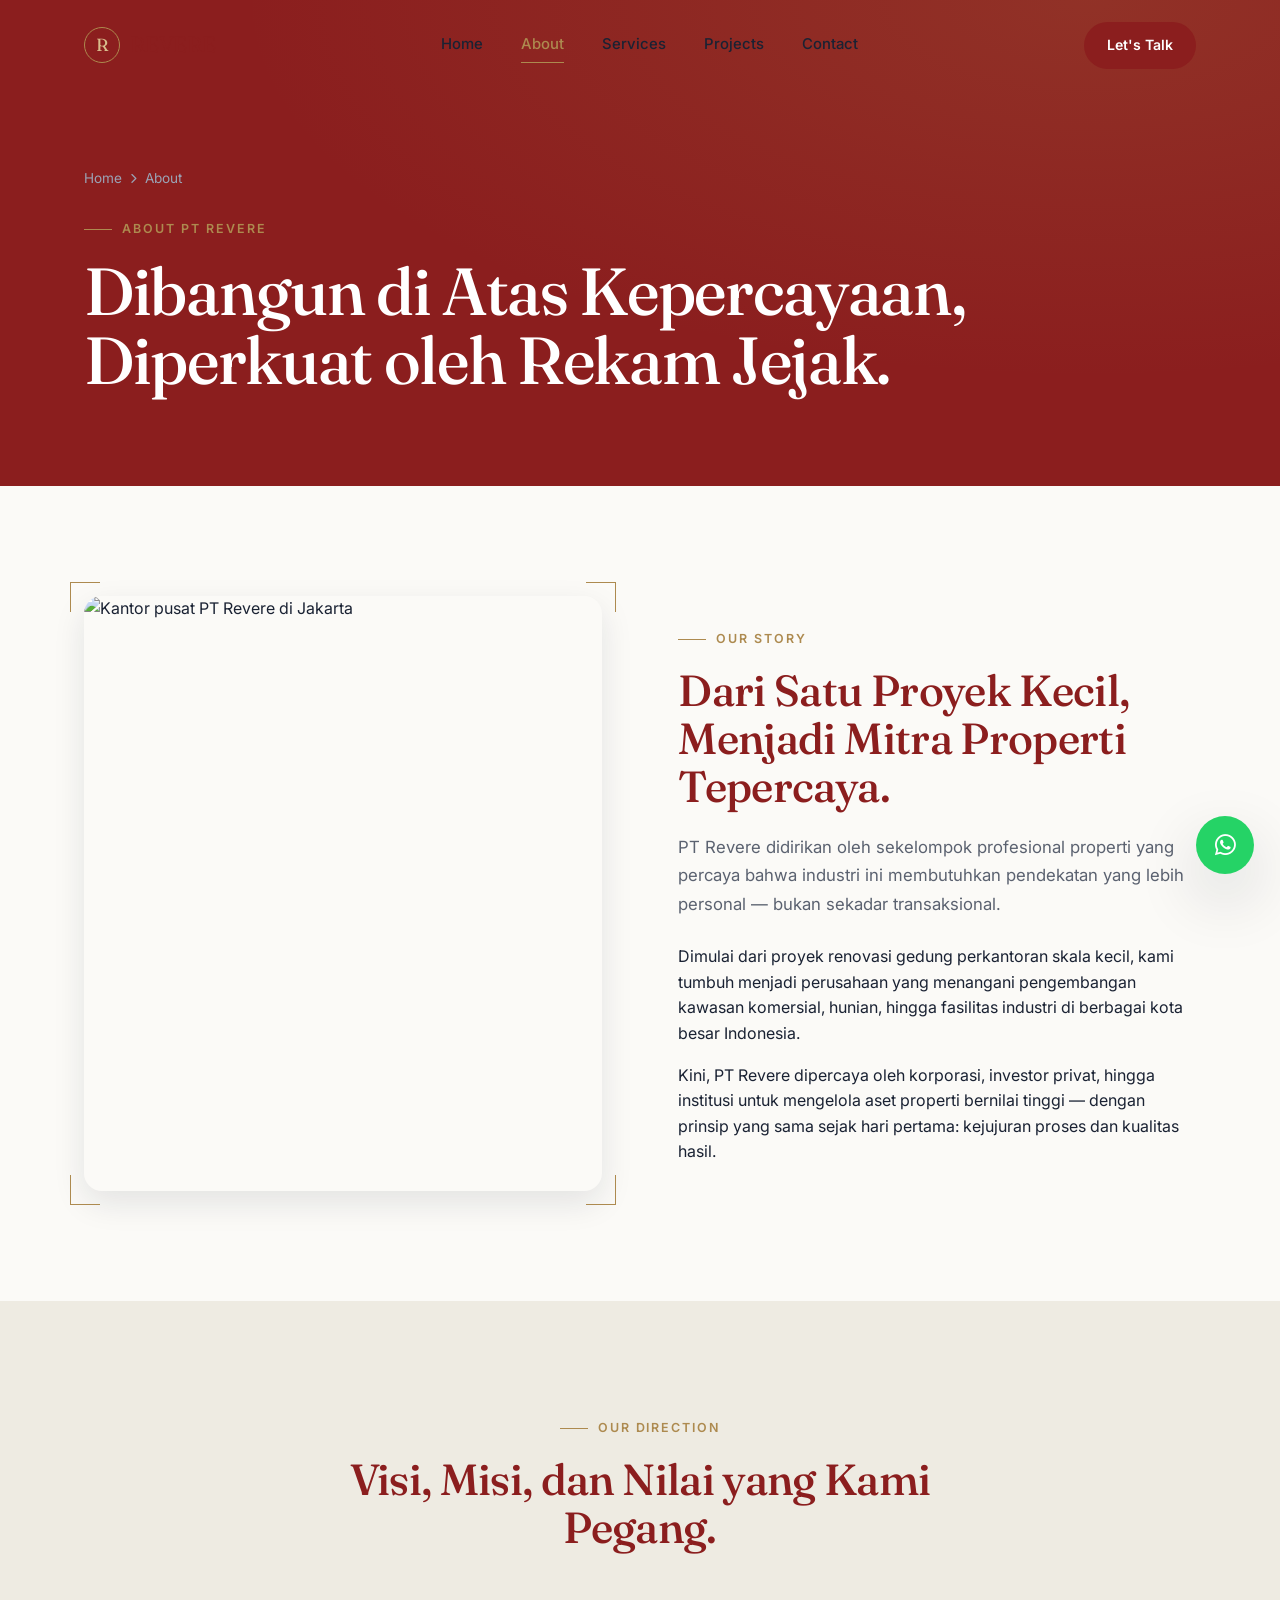
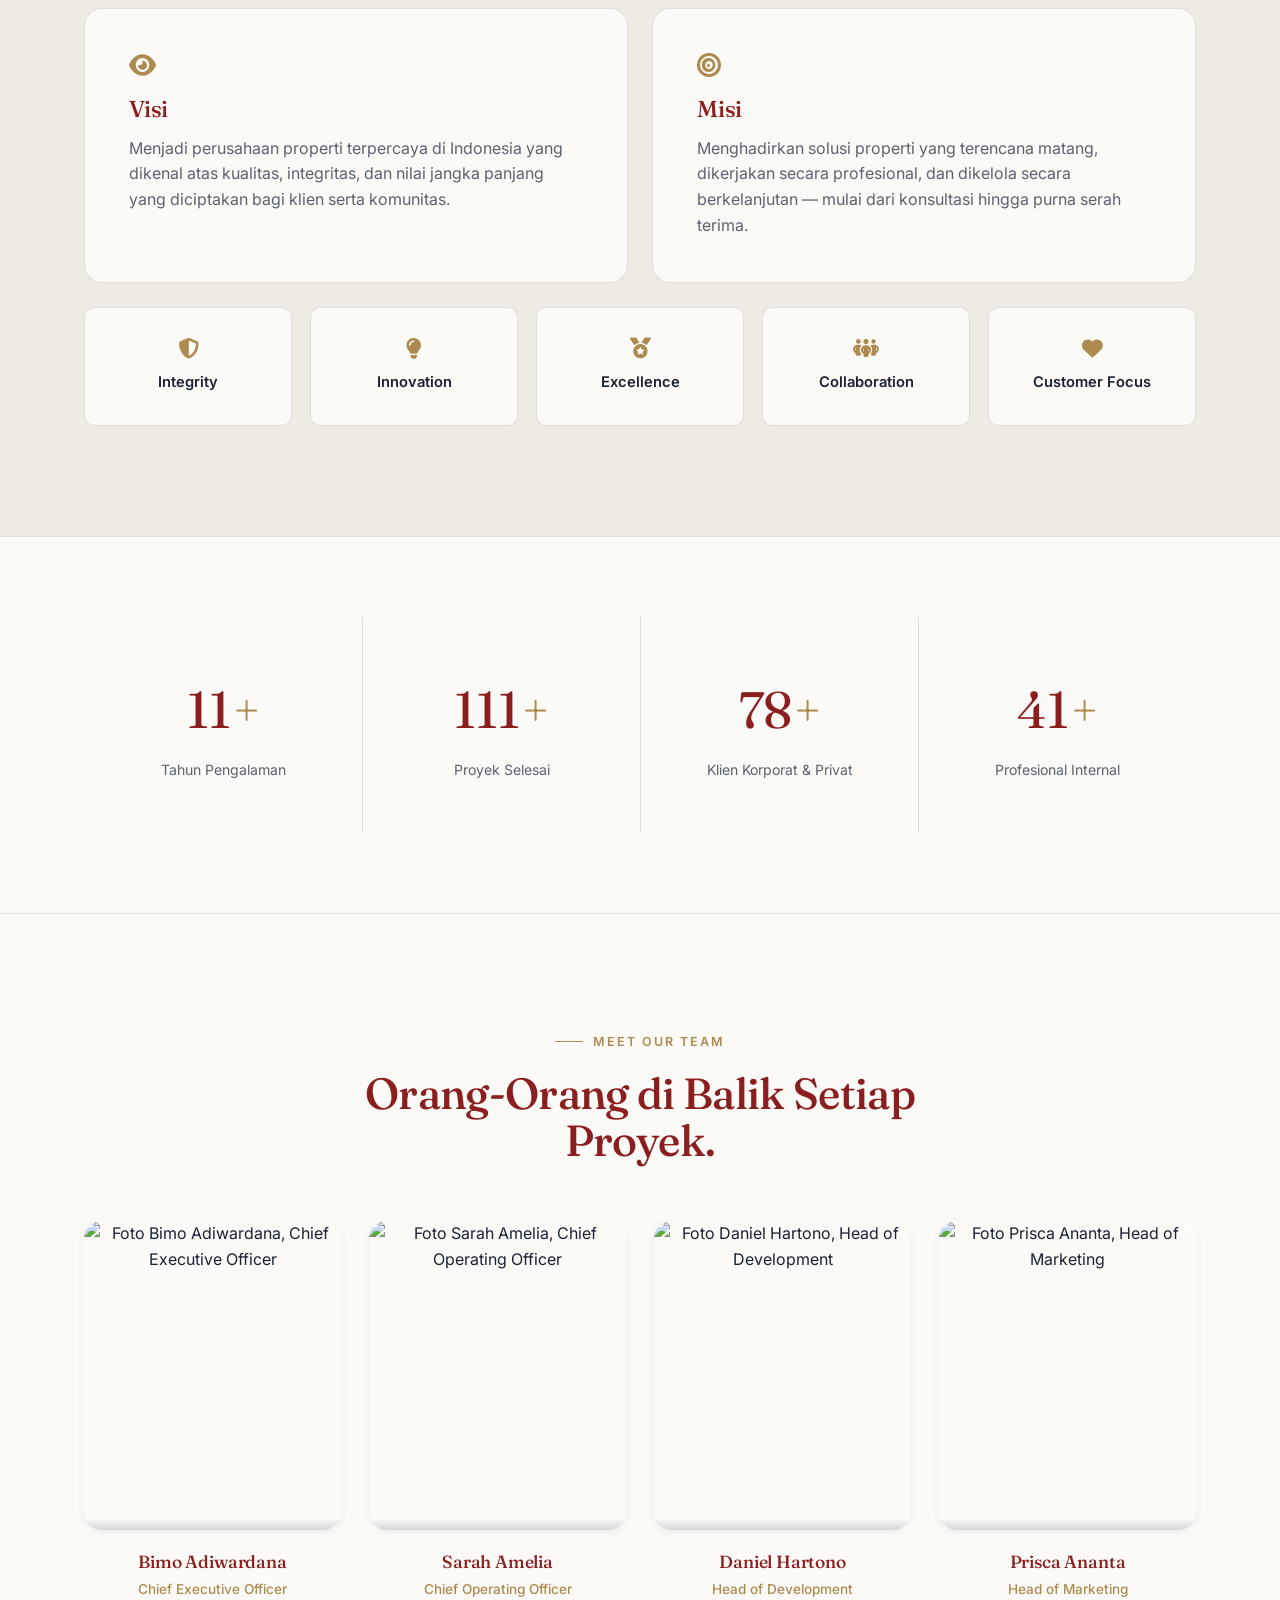
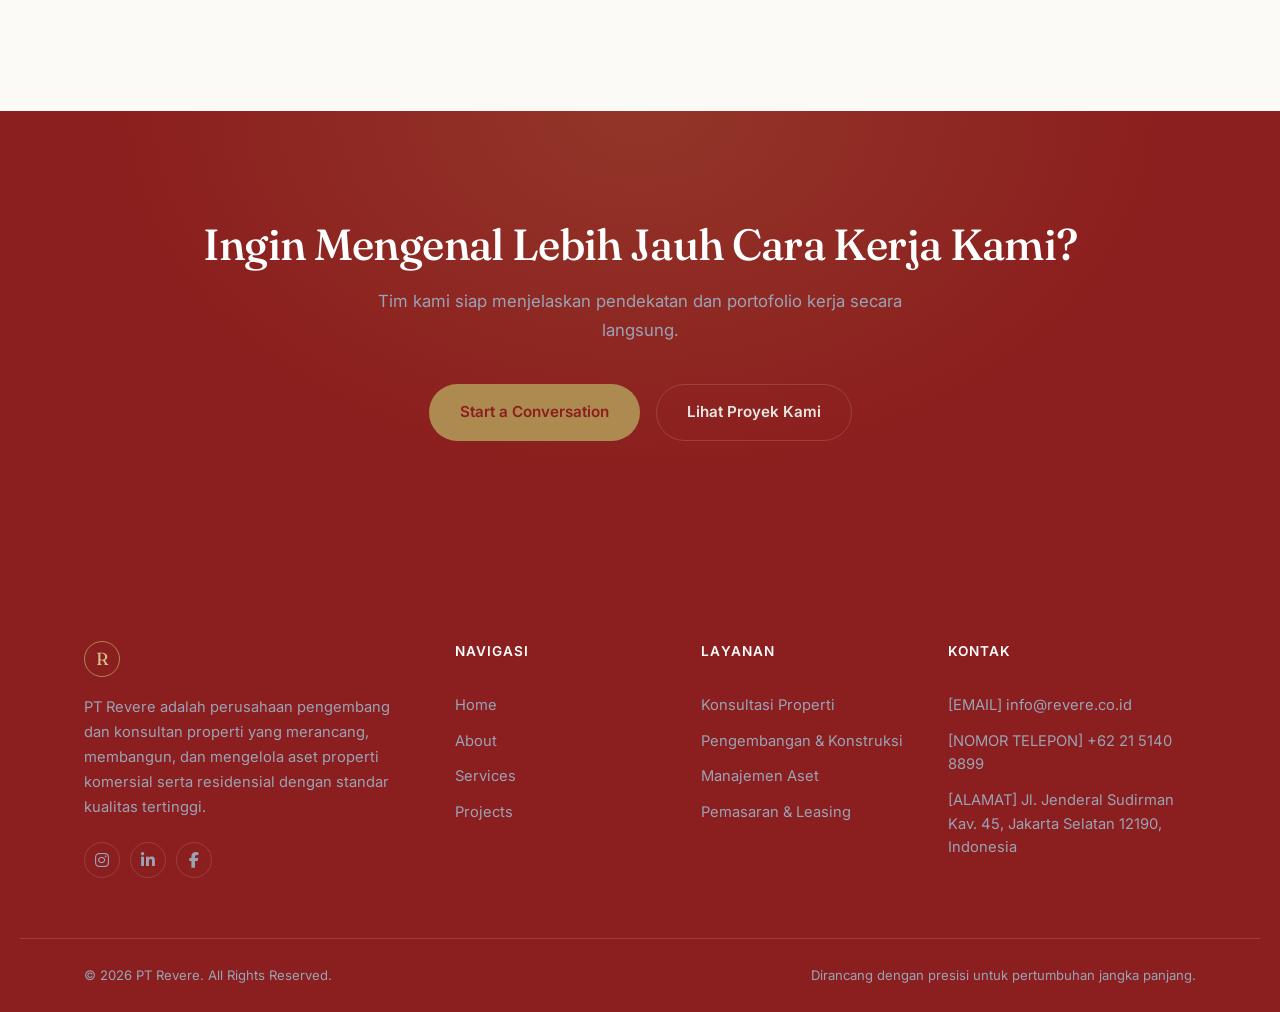
==== commit 0f29b2c6: "fix name" ====
--- a/about.html
+++ b/about.html
@@ -58,7 +58,7 @@
   <div class="nav-inner">
     <a href="index.html" class="nav-logo" aria-label="PT Revere — Beranda">
       <span class="nav-logo-mark">R</span>
-      <span class="nav-logo-text">Revere</span>
+      <span class="nav-logo-text">REVERE</span>
     </a>
 
     <nav class="nav-links" id="navLinks" aria-label="Navigasi utama">
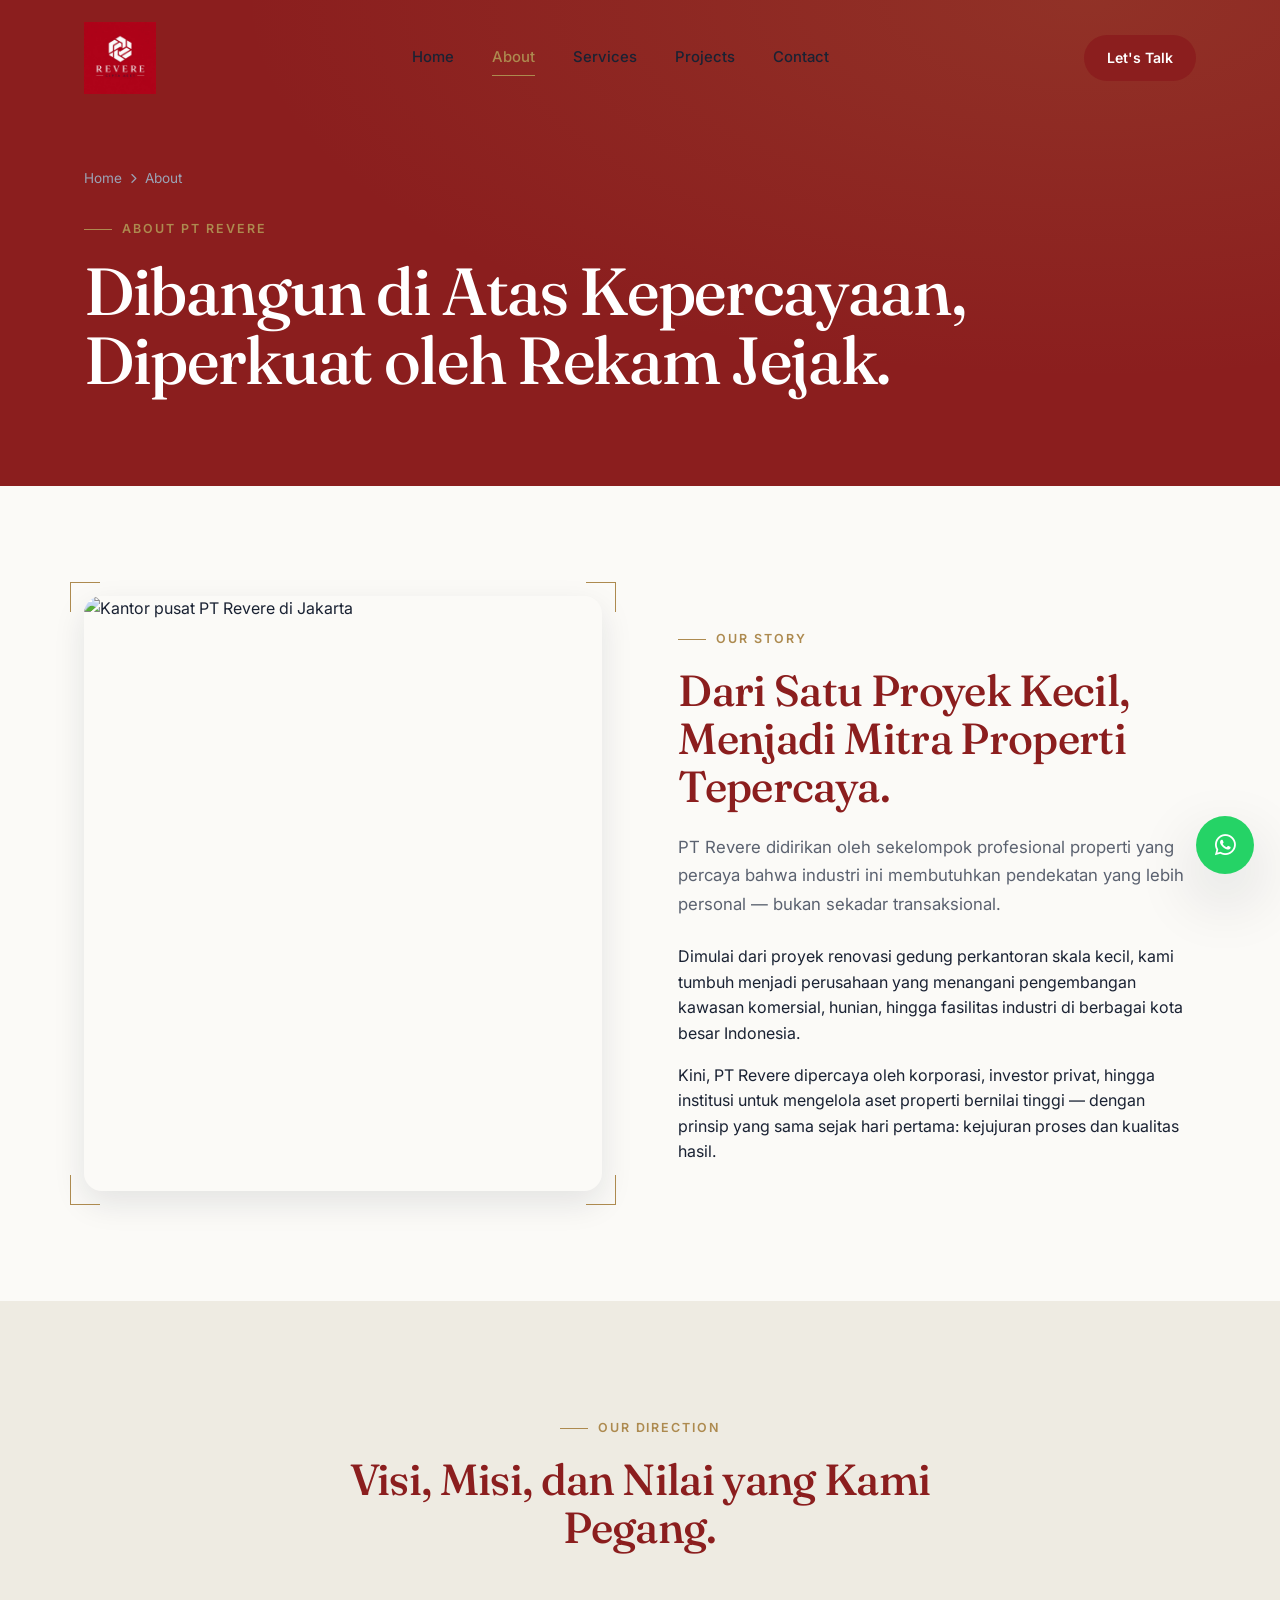
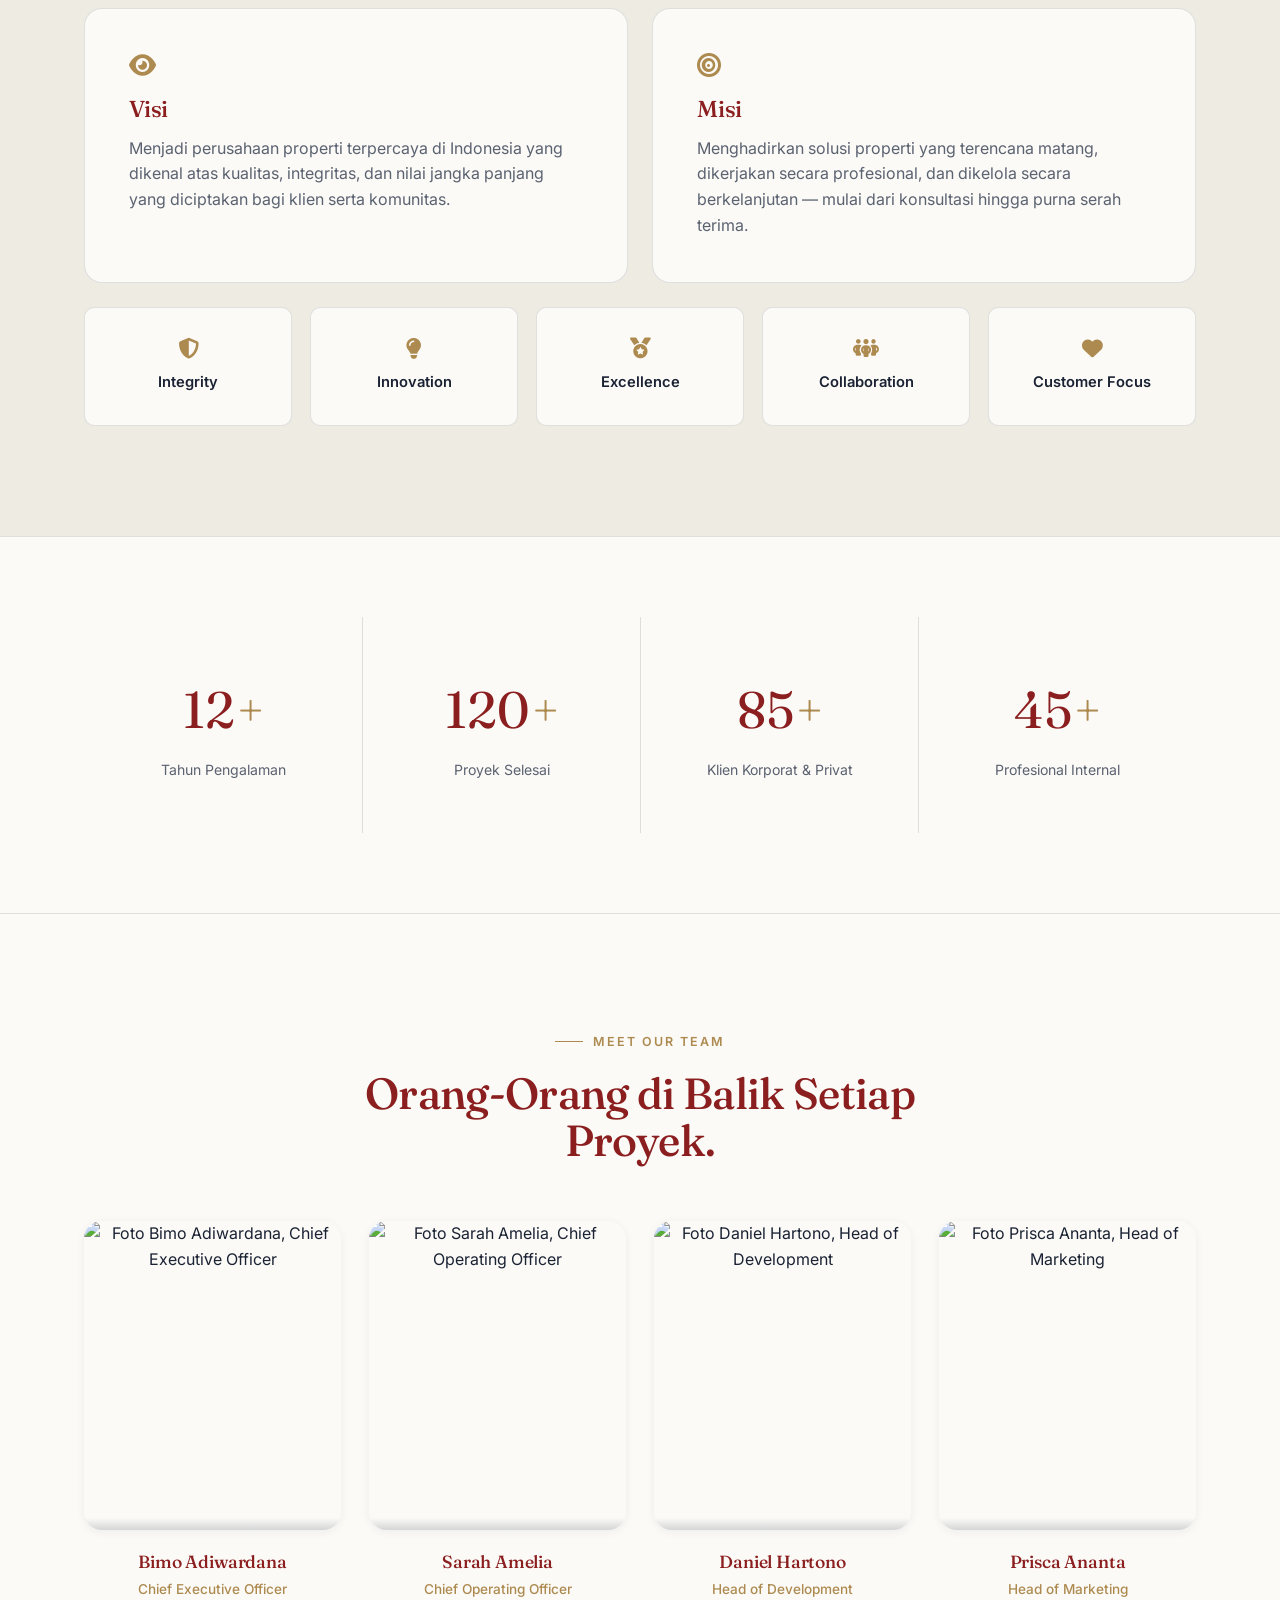
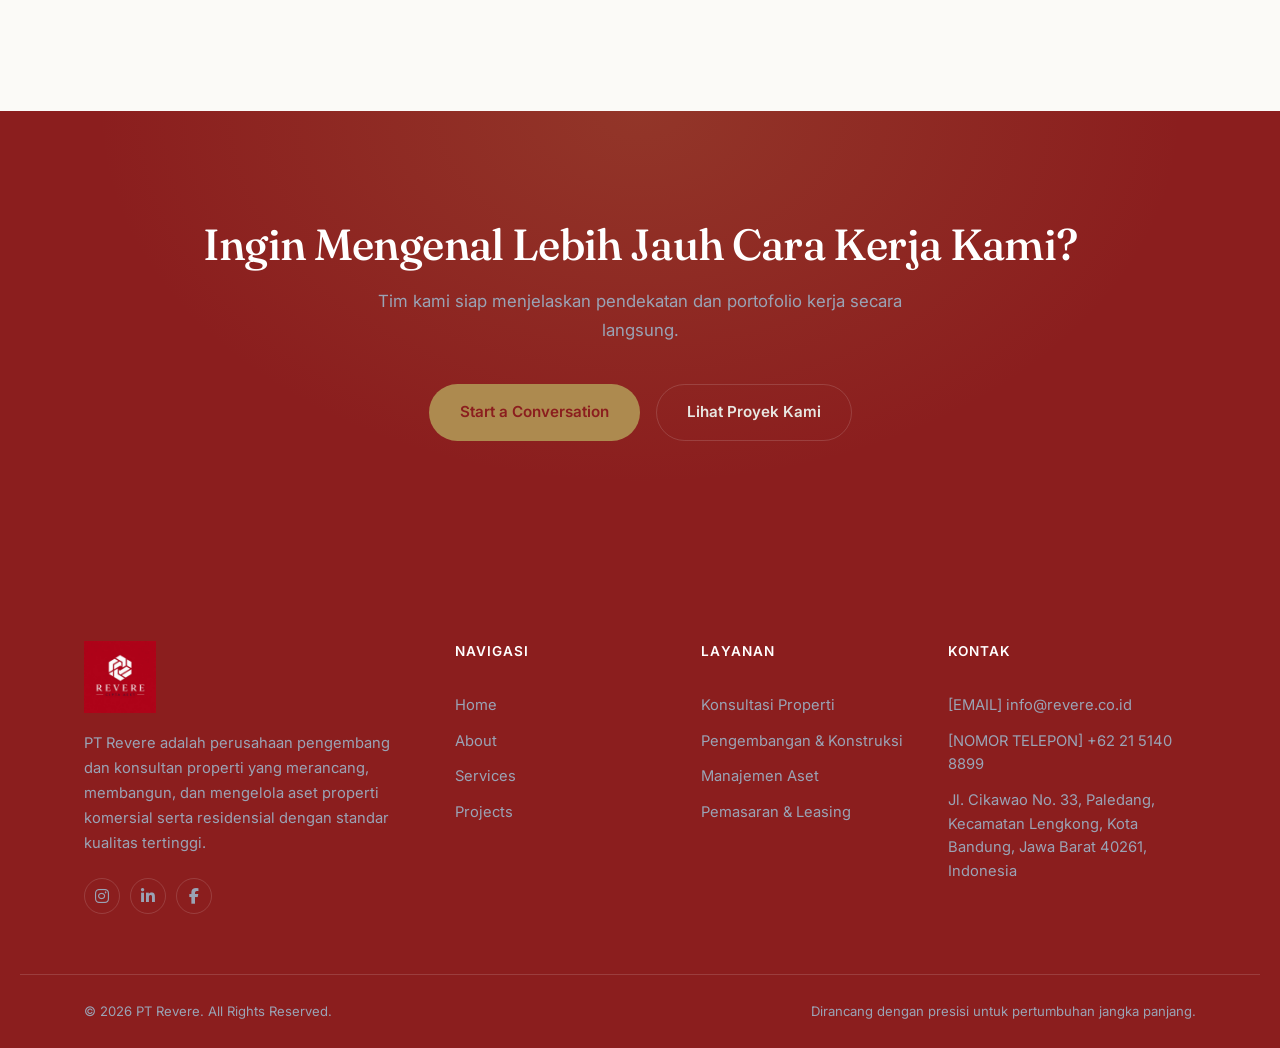
==== commit fba6ed4f: "fix: logo and location" ====
--- a/about.html
+++ b/about.html
@@ -42,7 +42,7 @@
   "description": "PT Revere adalah perusahaan pengembang dan konsultan properti yang merancang, membangun, dan mengelola aset properti komersial serta residensial dengan standar kualitas tertinggi.",
   "address": {
     "@type": "PostalAddress",
-    "streetAddress": "[ALAMAT] Jl. Jenderal Sudirman Kav. 45, Jakarta Selatan 12190, Indonesia"
+    "streetAddress": "Jl. Cikawao No. 33, Paledang, Kecamatan Lengkong, Kota Bandung, Jawa Barat 40261, Indonesia"
   },
   "contactPoint": {
     "@type": "ContactPoint",
@@ -57,8 +57,7 @@
 <header class="site-nav" id="siteNav">
   <div class="nav-inner">
     <a href="index.html" class="nav-logo" aria-label="PT Revere — Beranda">
-      <span class="nav-logo-mark">R</span>
-      <span class="nav-logo-text">REVERE</span>
+      <img class="nav-logo-image" src="image.png" alt="REVERE CIPTA ASET">
     </a>
 
     <nav class="nav-links" id="navLinks" aria-label="Navigasi utama">
@@ -259,8 +258,7 @@
   <div class="footer-top">
     <div class="footer-brand">
       <a href="index.html" class="nav-logo">
-        <span class="nav-logo-mark">R</span>
-        <span class="nav-logo-text">Revere</span>
+        <img class="nav-logo-image" src="image.png" alt="REVERE CIPTA ASET">
       </a>
       <p>PT Revere adalah perusahaan pengembang dan konsultan properti yang merancang, membangun, dan mengelola aset properti komersial serta residensial dengan standar kualitas tertinggi.</p>
       <div class="footer-social">
@@ -290,7 +288,7 @@
       <h4>Kontak</h4>
       <a href="mailto:[EMAIL] info@revere.co.id">[EMAIL] info@revere.co.id</a>
       <a href="tel:[NOMOR TELEPON] +62 21 5140 8899">[NOMOR TELEPON] +62 21 5140 8899</a>
-      <span class="footer-address">[ALAMAT] Jl. Jenderal Sudirman Kav. 45, Jakarta Selatan 12190, Indonesia</span>
+      <span class="footer-address">Jl. Cikawao No. 33, Paledang, Kecamatan Lengkong, Kota Bandung, Jawa Barat 40261, Indonesia</span>
     </div>
   </div>
 
--- a/assets/css/style.css
+++ b/assets/css/style.css
@@ -117,15 +117,9 @@
 }
 .nav-inner { max-width: var(--container); margin: 0 auto; padding: 0 var(--gutter); display: flex; align-items: center; justify-content: space-between; }
 .nav-logo { display: flex; align-items: center; gap: 10px; }
-.nav-logo-mark {
-  width: 36px; height: 36px; border-radius: 50%; background: var(--ink); color: var(--bronze-light);
-  display: flex; align-items: center; justify-content: center; font-family: var(--font-display); font-size: 1.1rem;
-  border: 1px solid var(--bronze);
-}
-.nav-logo-text { font-family: var(--font-display); font-size: 1.35rem; color: var(--ink); letter-spacing: -0.01em; }
-.site-nav.transparent-hero:not(.solid) .nav-logo-text,
+.nav-logo-image { width: 72px; height: 72px; object-fit: contain; }
+.nav-logo-text { font-family: Georgia, 'Times New Roman', serif; font-size: 1.35rem; color: var(--ink); letter-spacing: 0.08em; }
 .site-nav.transparent-hero:not(.solid) .nav-links a { color: var(--text-on-ink); }
-.site-nav.transparent-hero:not(.solid) .nav-logo-mark { background: rgba(232,231,226,0.1); border-color: var(--bronze-light); }
 
 .nav-links { display: flex; align-items: center; gap: 38px; }
 .nav-links a { font-size: 0.93rem; font-weight: 500; color: var(--text); position: relative; padding: 4px 0; transition: color .25s; }
